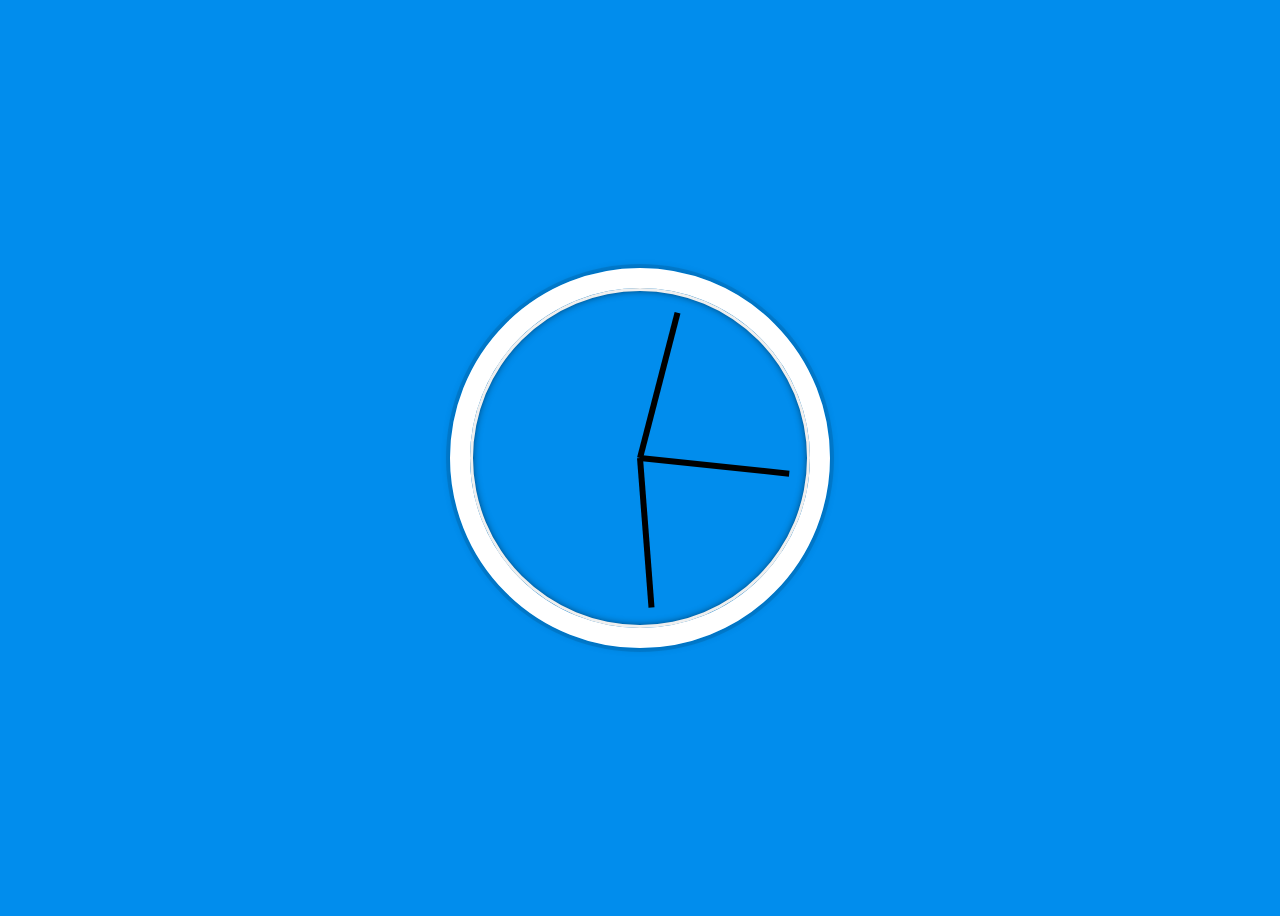
==== day02/index.html @ 040313e4 "Day 02" ====
<!DOCTYPE html>
<html lang="en">
    <head>
        <meta charset="UTF-8">
        <meta name="viewport" content="width=device-width, initial-scale=1">
        <link href="style.css" rel="stylesheet">
    </head>
    <body>
        <div class="clock">
            <div class="clock-face">
                <div class="hand hour-hand"> </div>
                <div class="hand min-hand"> </div>
                <div class="hand second-hand"> </div>
            </div>
        </div>

        <script src="index.js">
            
        </script>
    </body>
</html>
---- day02/style.css ----
html {
    background: #018DED url(http://unsplash.it/1500/1000?image=881&blur=50);
    background-size: cover;
    font-family: 'helvetica neue';
    text-align: center;
    font-size: 10px;
}

body {
    font-size: 2rem;
    display: flex;
    flex: 1;
    min-height: 100vh;
    align-items: center;
    justify-content: center;
}

.clock {
    width: 30rem;
    height: 30rem;
    border: 20px solid white;
    border-radius: 50%;
    /* margin: 50px auto;  */
    position: relative;
    padding: 2rem; 
    box-shadow: 0 0 0 4px rgba(0, 0, 0, 0.1),
    inset 0 0 0 3px #EFEFEF,
    inset 0 0 10px black,
    0 0 10px rgba(0, 0, 0, 0.2);
}

.clock-face {
      position: relative;
      width: 100%;
      height: 100%;
      transform: translateY(-3px);
      /* account for the height of the clock hands */
    }

/* transform-origin 原来的转轴在中点，100%为最右侧的点
    transform 旋转的角度
    transition 0.05s;设置动画时间为0.05秒
*/

.hand {
      width: 50%;
      height: 6px;
      background: black;
      position: absolute;
      top: 50%;
      transform-origin: 100%; 
      transform: rotate(90deg);
      transition: all 0.05s;
      transition-timing-function: cubic-bezier(0.1, 2.7, 0.58, 1);
}
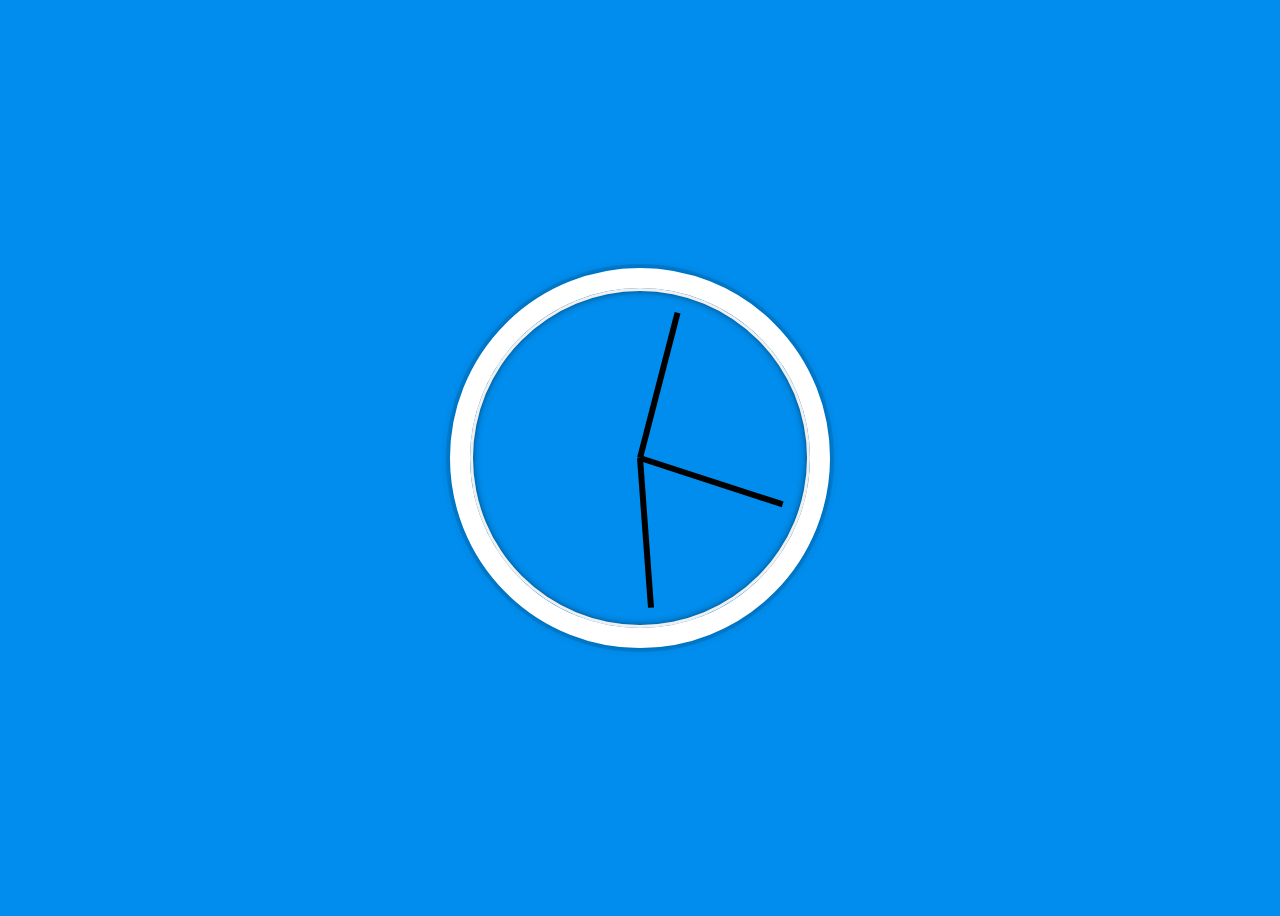
==== commit cb0752cd: "day01  笔记" ====
--- a/day02/index.html
+++ b/day02/index.html
@@ -14,7 +14,7 @@
             </div>
         </div>
 
-        <script src="index.js">
+        <script type="text/javascript" src="index.js">
             
         </script>
     </body>
